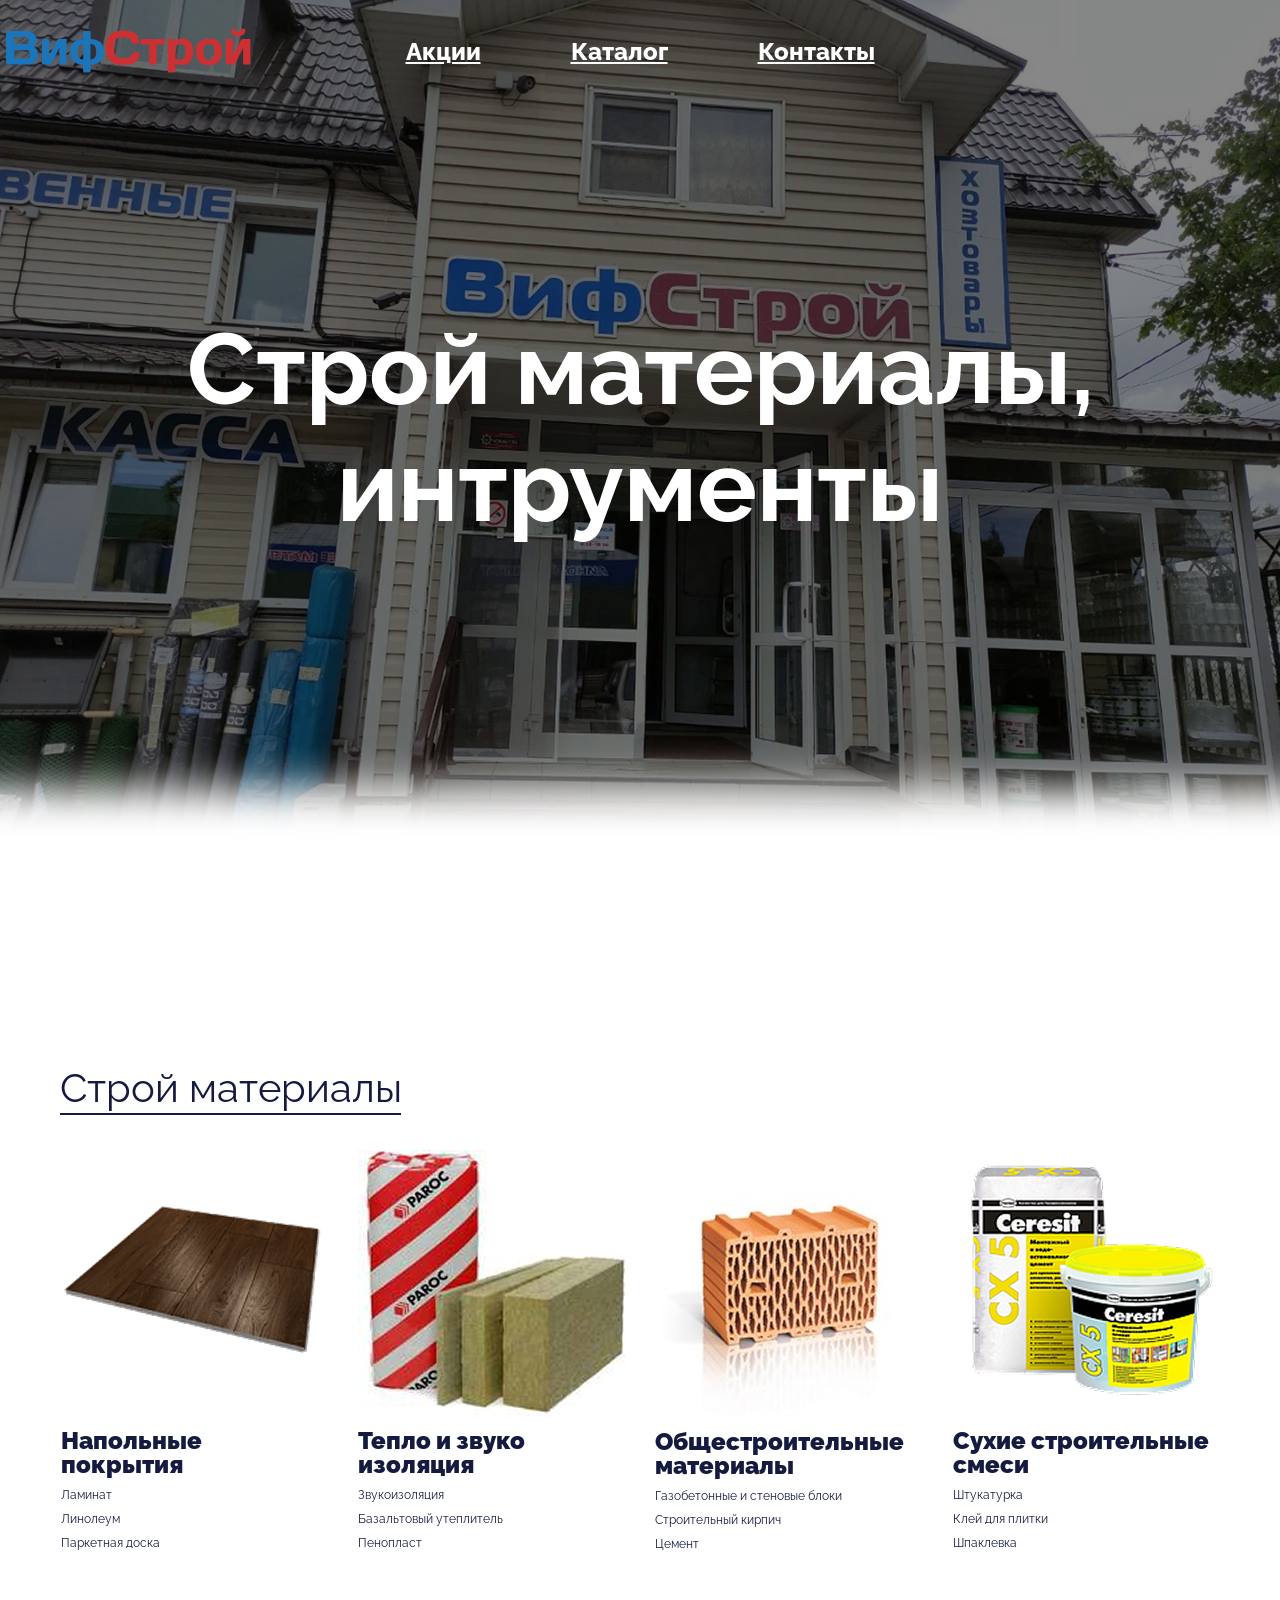
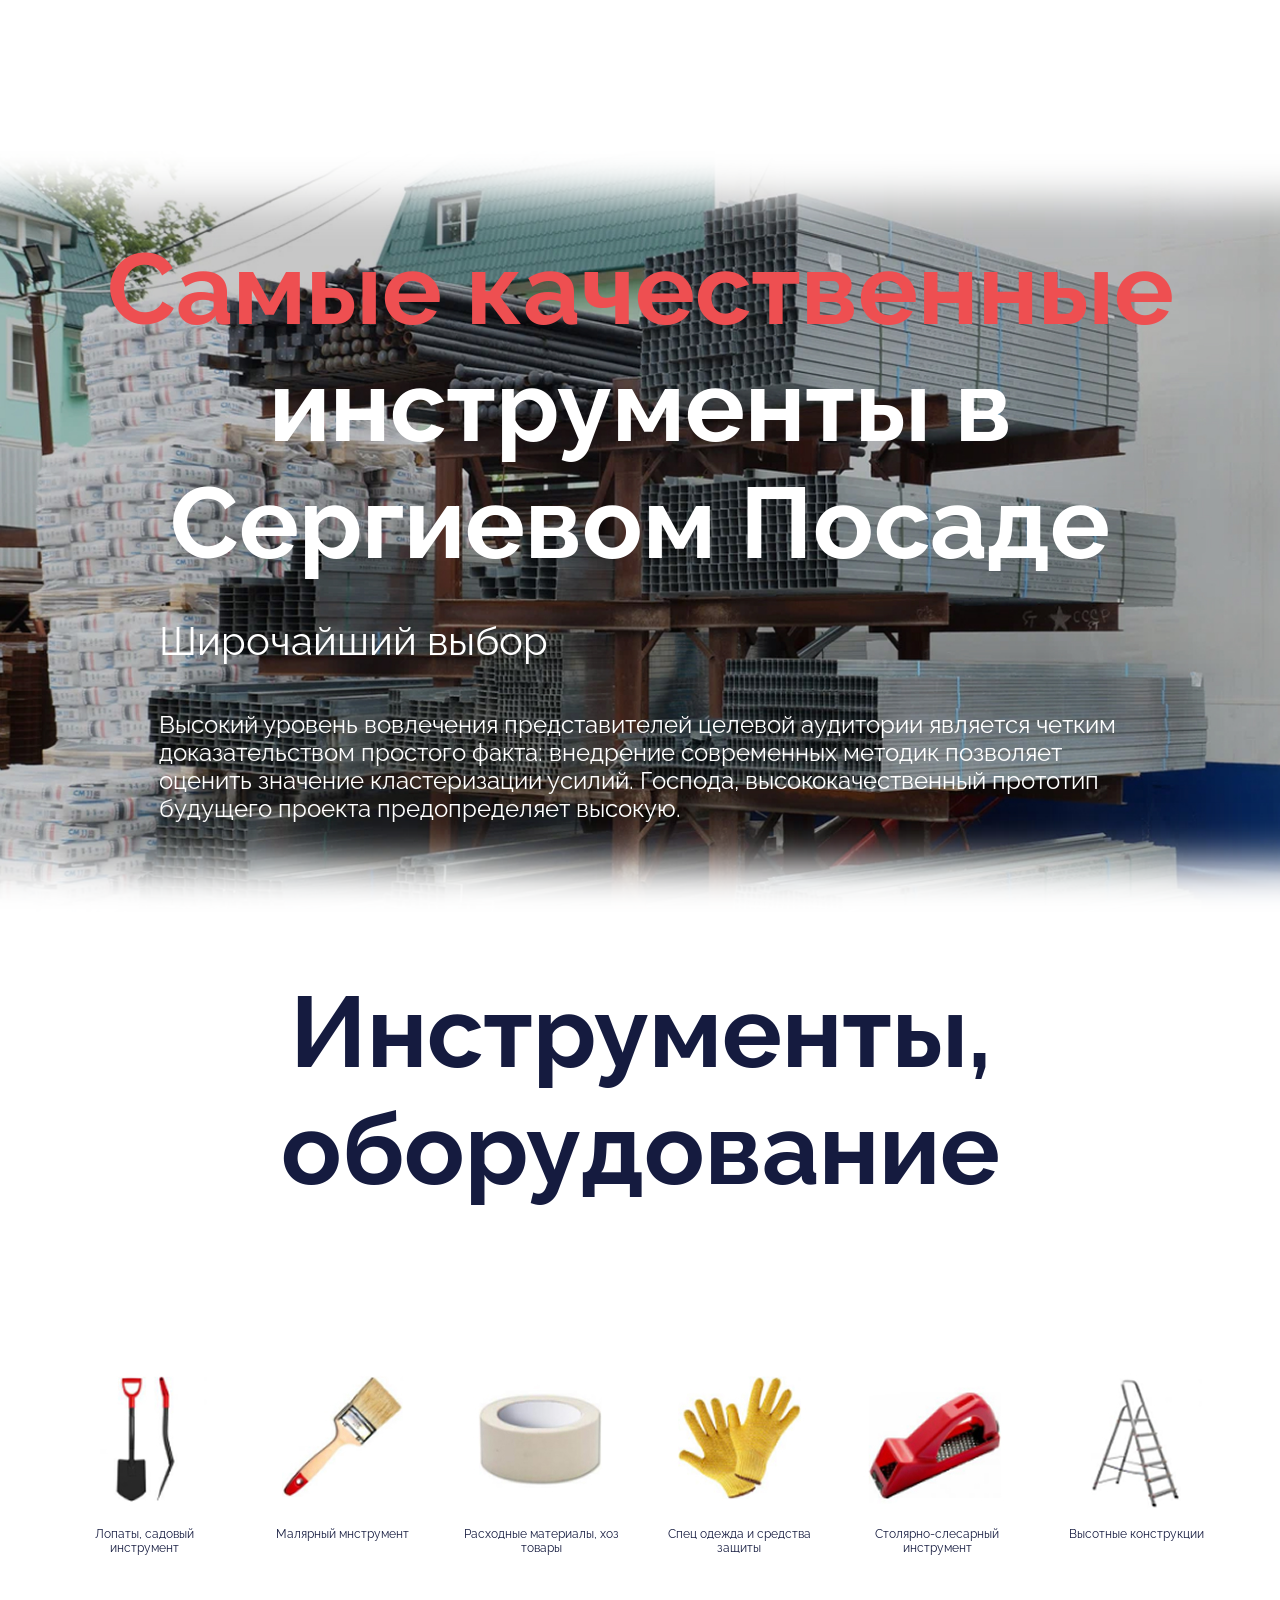
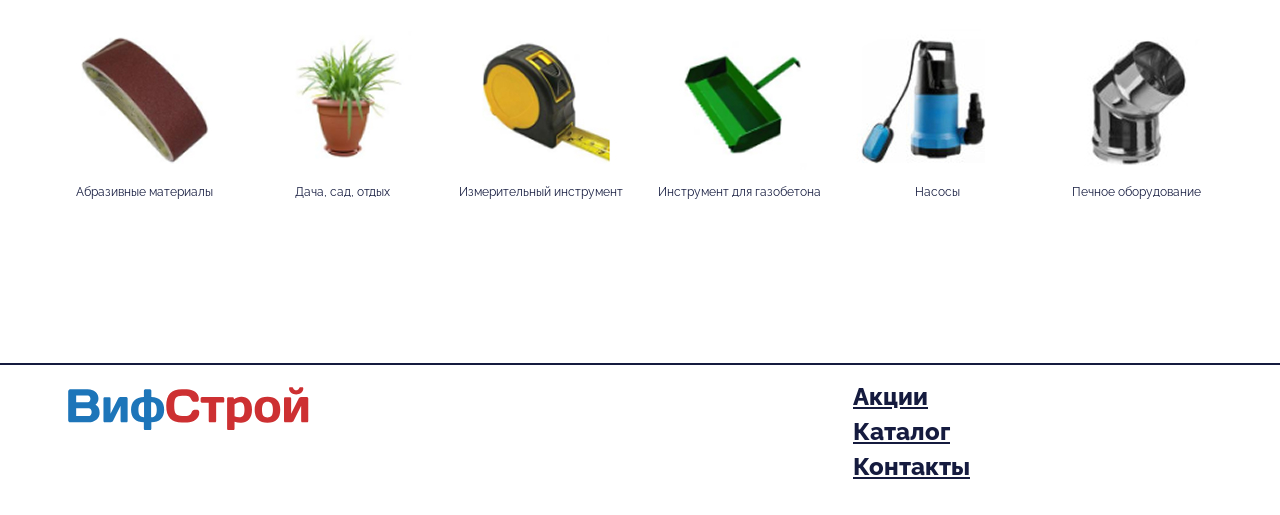
==== index.html @ c64a9bc7 "Add files via upload" ====
<!DOCTYPE html>
<html lang="ru">
<head>


    <meta charset="UTF-8">
    <meta name="viewport" content="width=device-width, initial-scale=1.0">


    <link rel="icon" href="./images/ico.ico" type="image/x-icon">

    <title>Главная "ВифСтрой"</title>


<!-- Google Fonts -->
    <link rel="preconnect" href="https://fonts.googleapis.com">
    <link rel="preconnect" href="https://fonts.gstatic.com" crossorigin>
    <link href="https://fonts.googleapis.com/css2?family=Raleway:ital,wght@0,100..900;1,100..900&display=swap" rel="stylesheet">


<!-- Стили -->
    <link rel="stylesheet" href="./styles/reset.css">
    <link rel="stylesheet" href="./styles/fonts.css">
    <link rel="stylesheet" href="./styles/style.css">


</head>
<body>


<!-- Главная -->
    <main>
        <header>
            <a href="./index.html" class="header_logo"><img src="./images/logo.svg" alt="LOGO" class="header_logo"></a>

            <nav>
                <a href="./promotion.html">Акции</a>
                <a href="./catalog.html">Каталог</a>
                <a href="">Контакты</a>
            </nav>
            <button class="menu"  popovertarget="menu_popover"><img src="./images/menu.svg" alt="MENU" class="menu_image"></button>

            <img src="./images/logo.svg" alt="LOGO" class="header_logo_0">

            <div id="menu_popover" popover>            
                <nav class="menu_nav">
                    <a href="./promotion.html" class="a_black">Акции</a>
                    <a href="./catalog.html" class="a_black">Каталог</a>
                    <a href="" class="a_black">Контакты</a>
                </nav>
            </div>

        </header>
        
        <h1>Строй материалы, интрументы</h1>

    </main>


<!-- Строй материалы -->
    <section class="section_main-cards">
        <div class="section_main-cards_content">

            <h2>Строй материалы</h2>
            <div class="line_1"></div>

            <div class="section_main-cards_content_container">

                <div class="main-card">
                    <img src="./images/1.jpg" alt="IMAGE">
                    <p class="card_title">Напольные покрытия</p>
                    <p class="card_text">Ламинат</p>
                    <p class="card_text">Линолеум</p>
                    <p class="card_text">Паркетная доска</p>
                </div>

                <div class="main-card">
                    <img src="./images/2.jpg" alt="IMAGE">
                    <p class="card_title">Тепло и звуко изоляция</p>
                    <p class="card_text">Звукоизоляция</p>
                    <p class="card_text">Базальтовый утеплитель</p>
                    <p class="card_text">Пенопласт</p>
                </div>

                <div class="main-card">
                    <img src="./images/3.jpg" alt="IMAGE">
                    <p class="card_title">Общестроительные материалы</p>
                    <p class="card_text">Газобетонные и стеновые блоки</p>
                    <p class="card_text">Строительный кирпич</p>
                    <p class="card_text">Цемент</p>
                </div>

                <div class="main-card">
                    <img src="./images/4.jpg" alt="IMAGE">
                    <p class="card_title">Сухие строительные смеси</p>
                    <p class="card_text">Штукатурка</p>
                    <p class="card_text">Клей для плитки</p>
                    <p class="card_text">Шпаклевка</p>
                </div>

            </div>
        </div>
    </section>


<!-- Самые качественные инструменты... -->
    <section class="section_previem">

        <h3><span class="red_text">Самые качественные </span>инструменты в Сергиевом Посаде</h3>
        <p class="previem_title">Широчайший выбор</p>
        <p class="previem_text">Высокий уровень вовлечения представителей целевой аудитории является четким доказательством простого факта: внедрение современных методик позволяет оценить значение кластеризации усилий. Господа, высококачественный прототип будущего проекта предопределяет высокую.</p>

    </section>


<!-- Интрументы, оборудование -->
    <section class="section_instruments">
        <h3 class="section_instruments_title">Инструменты, оборудование</h3>

        <div class="section_instruments_cards-container">
            <div class="section_instruments_card">
                <img src="./images/1.1.jpg" alt="IMAGE">
                <p class="card_text_1">Лопаты, садовый инструмент</p>
            </div>

            <div class="section_instruments_card">
                <img src="./images/1.2.jpg" alt="IMAGE">
                <p class="card_text_1">Малярный мнструмент</p>
            </div>

            <div class="section_instruments_card">
                <img src="./images/1.3.jpg" alt="IMAGE">
                <p class="card_text_1">Расходные материалы, хоз товары</p>
            </div>

            <div class="section_instruments_card">
                <img src="./images/1.4.jpg" alt="IMAGE">
                <p class="card_text_1">Спец одежда и средства защиты</p>
            </div>

            <div class="section_instruments_card">
                <img src="./images/1.5.jpg" alt="IMAGE">
                <p class="card_text_1">Столярно-слесарный инструмент</p>
            </div>

            <div class="section_instruments_card">
                <img src="./images/1.6.jpg" alt="IMAGE">
                <p class="card_text_1">Высотные конструкции</p>
            </div>

            <div class="section_instruments_card">
                <img src="./images/1.7.jpg" alt="IMAGE">
                <p class="card_text_1">Абразивные материалы</p>
            </div>

            <div class="section_instruments_card">
                <img src="./images/1.8.jpg" alt="IMAGE">
                <p class="card_text_1">Дача, сад, отдых</p>
            </div>

            <div class="section_instruments_card">
                <img src="./images/1.9.jpg" alt="IMAGE">
                <p class="card_text_1">Измерительный инструмент</p>
            </div>

            <div class="section_instruments_card">
                <img src="./images/1.10.jpg" alt="IMAGE">
                <p class="card_text_1">Инструмент для газобетона</p>
            </div>

            <div class="section_instruments_card">
                <img src="./images/1.11.jpg" alt="IMAGE">
                <p class="card_text_1">Насосы</p>
            </div>

            <div class="section_instruments_card">
                <img src="./images/1.12.jpg" alt="IMAGE">
                <p class="card_text_1">Печное оборудование</p>
            </div>
        </div>
    </section>


<!-- Подвал -->
    <div class="line"></div>
    <footer>    
        <img src="./images/logo.svg" alt="LOGO" class="footer_logo" href="./index.html">

        <nav class="footer_nav">
            <a href="./promotion.html" class="a_black">Акции</a>
            <a href="./catalog.html" class="a_black">Каталог</a>
            <a href="" class="a_black">Контакты</a>
        </nav>
    </footer>


</body>
</html>
---- styles/fonts.css ----
a {
    color: white;

    font-size: 24px;

    font-family: "Raleway", sans-serif;
    font-optical-sizing: auto;
    font-style: normal;
    font-weight: 800;
}
.a_black {
    color: #151B3F;
}
h1 {
    max-width: 1150px;
    width: 90%;

    color: white;

    font-size: 100px;

    font-family: "Raleway", sans-serif;
    font-optical-sizing: auto;
    font-style: normal;
    font-weight: bold;

    line-height: 117px;

    text-align: center;

    margin-top: 210px;
}
h2 {
    color: #151B3F;

    font-size: 40px;

    font-family: "Raleway", sans-serif;
    font-optical-sizing: auto;
    font-style: normal;

    margin-top: 220px;
}
h3 {
    max-width: 1150px;
    width: 90%;

    color: white;

    font-size: 100px;

    font-family: "Raleway", sans-serif;
    font-optical-sizing: auto;
    font-style: normal;
    font-weight: bold;

    line-height: 117px;

    text-align: center;
}
p {
    color: #151B3F;

    font-size: 24px;

    font-family: "Raleway", sans-serif;
    font-optical-sizing: auto;
    font-style: normal;
    font-weight: 900;
}
---- styles/style.css ----
/* ---Главная страница--- */

/* Шапка */
body {
    display: flex;
    flex-direction: column;
    align-items: center;
}
header {
    display: flex;
    justify-content: space-between;

    width: 100%;
    max-width: 1440px;
    height: 100px;
}
.header_logo {
    width: 255px;

    display: flex;
    justify-content: center;
}
.header_logo_0 {
    width: 255px;
    opacity: 0;
}
nav {
    display: flex;

    gap: 90px;

    margin-top: 40px;
}
.menu {
    display: none;
    align-self: center;

    width: 80px;
    height: 80px;

    background: none;
    border-style: hidden;

    margin-right: 50px;
}
.menu_image {
    width: 80px;
}
#menu_popover {
    width: 300px;
    height: 350px;

    background-color: white;

    border-radius: 0 0 30px 0;

    box-shadow:4px 4px 40px 0px black;
}


/* Секции */
section {
    width: 100%;

    display: flex;
    flex-direction: column;
    align-items: center;
}


/* Главная */
main {
    display: flex;
    flex-direction: column;
    align-items: center;

    width: 100%;
    height: 848px;

    background-image: url(/images/main_background.jpg);
    background-size: cover;
    background-repeat: no-repeat;
    background-position: center;
}


/* Карточки */
.section_main-cards {
    z-index: 1;

    box-shadow: 0px 0px 40px 60px rgba(255, 255, 255, 1);
}
.section_main-cards_content {
    display: flex;
    flex-direction: column;

    width: 100%;
    max-width: 1260px;
    height: 100%;
}
.line_1, .line_2, .line_3 {
    width: 341px;
    height: 2px;

    background-color: #151B3F;

    margin-top: 5px;
    margin-left: 50px;
}
h2 {
    padding-left: 50px;
}
.section_main-cards_content_container {
    display: flex;
    flex-wrap: wrap;
    justify-content: center;                 
    align-self: center;

    
    gap: 30px;

    margin-top: 35px;

    padding: 0 50px 190px 50px;
}
.main-card {
    display: flex;
    flex-direction: column;

    gap: 12px;
}
.card_title {
    width: 267px;
}
.card_text,.card_text_1 {
    width: 267px;

    font-size: 12px;
    font-weight: normal;
}


/* Самые качественные инструменты... */
.section_previem {
    display: flex;
    flex-direction: column;
    align-items: center;

    width: 100%;

    background-image: url(/images/previem_background.jpg);
    background-size: cover;
    background-repeat: no-repeat;
    background-position: center;

    padding-bottom: 100px;
}
h3 {
    margin-top: 90px;
}
.red_text {
    color: #EE4F51;
}
.previem_title {
    max-width: 962px;
    width: 100%;

    color: white;

    font-size: 40px;
    font-weight: normal;

    margin-top: 40px;
}
.previem_text {
    max-width: 962px;
    width: 100%;

    color: white;

    font-size: 24px;
    font-weight: normal;

    line-height: 28px;

    margin-top: 50px;
}


/* Интрументы, оборудование */
.section_instruments {
    box-shadow: 0px 0px 40px 60px rgba(255, 255, 255, 1);
}
.section_instruments_title {
    color: #151B3F;

    margin-top: 50px;
}
.section_instruments_cards-container {
    display: flex;
    flex-wrap: wrap;
    justify-content: center;

    gap: 60px;
    column-gap: 30px;

    width: 100%;
    max-width: 1160px;

    margin-top: 150px;
}
.card_text_1 {
    width: 168px;
    height: 28px;

    text-align: center;

    line-height: 14px;
}


/* Подвал */
footer {
    z-index: 2;

    display: flex;
    justify-content: space-between;

    width: 100%;
    max-width: 1160px;
    height: 150px;
}
.line,.line_header {
    width: 100%;
    height: 2px;

    background-color: #151B3F;

    margin-top: 150px;
}
.line_header {
    margin: 0;
}
.footer_logo {
    width: 255px;
    height: 46px;
    
    margin-top: 20px;
}
.footer_nav {
    display: flex;
    flex-direction: column;

    width: 367px;

    gap: 11px;

    margin-top: 20px;
}



/* ---Каталог--- */

/* Строй материалы/Инструменты */
.section_materials_cards-container {
    max-width: 1160px;
    width: 100%;
}
.section_materials_cards-container_content {
    display: flex;
    flex-wrap: wrap;
    justify-content: center;

    gap: 70px;
    column-gap: 100px;

    margin-top: 50px;
}
.section_materials_card_title {
    width: 168px;
    height: 84px;
    
    text-align: center;
}
.line_2 {
    width: 267px;
    height: 2px;

    background-color: #151B3F;

    margin-top: 5px;
}
.line_3 {
    width: 177px;
    height: 2px;

    background-color: #151B3F;

    margin-top: 5px;
}



/* Медиа-запросы */
@media (max-width: 1024px) {
    .header_logo_0 {
        display: none;
    }
    nav {
        padding-right: 50px;
    }
    .header_logo, .footer_logo {
        padding-left: 50px;
    }
    .section_main-cards_content_container {
        max-width: 600px;
    }
    .previem_text, .previem_title {
        width: 90%;
    }
}

@media (max-width: 768px) {
    nav {
        display: none;
    }
    .menu_nav {
        display: flex;
        flex-direction: column;

        margin-left: 50px;
    }
    .menu {
        display: flex;
    }
    h1, h3 {
        font-size: 70px;
    }
    .footer_nav {
        gap: 40px;
    }
}
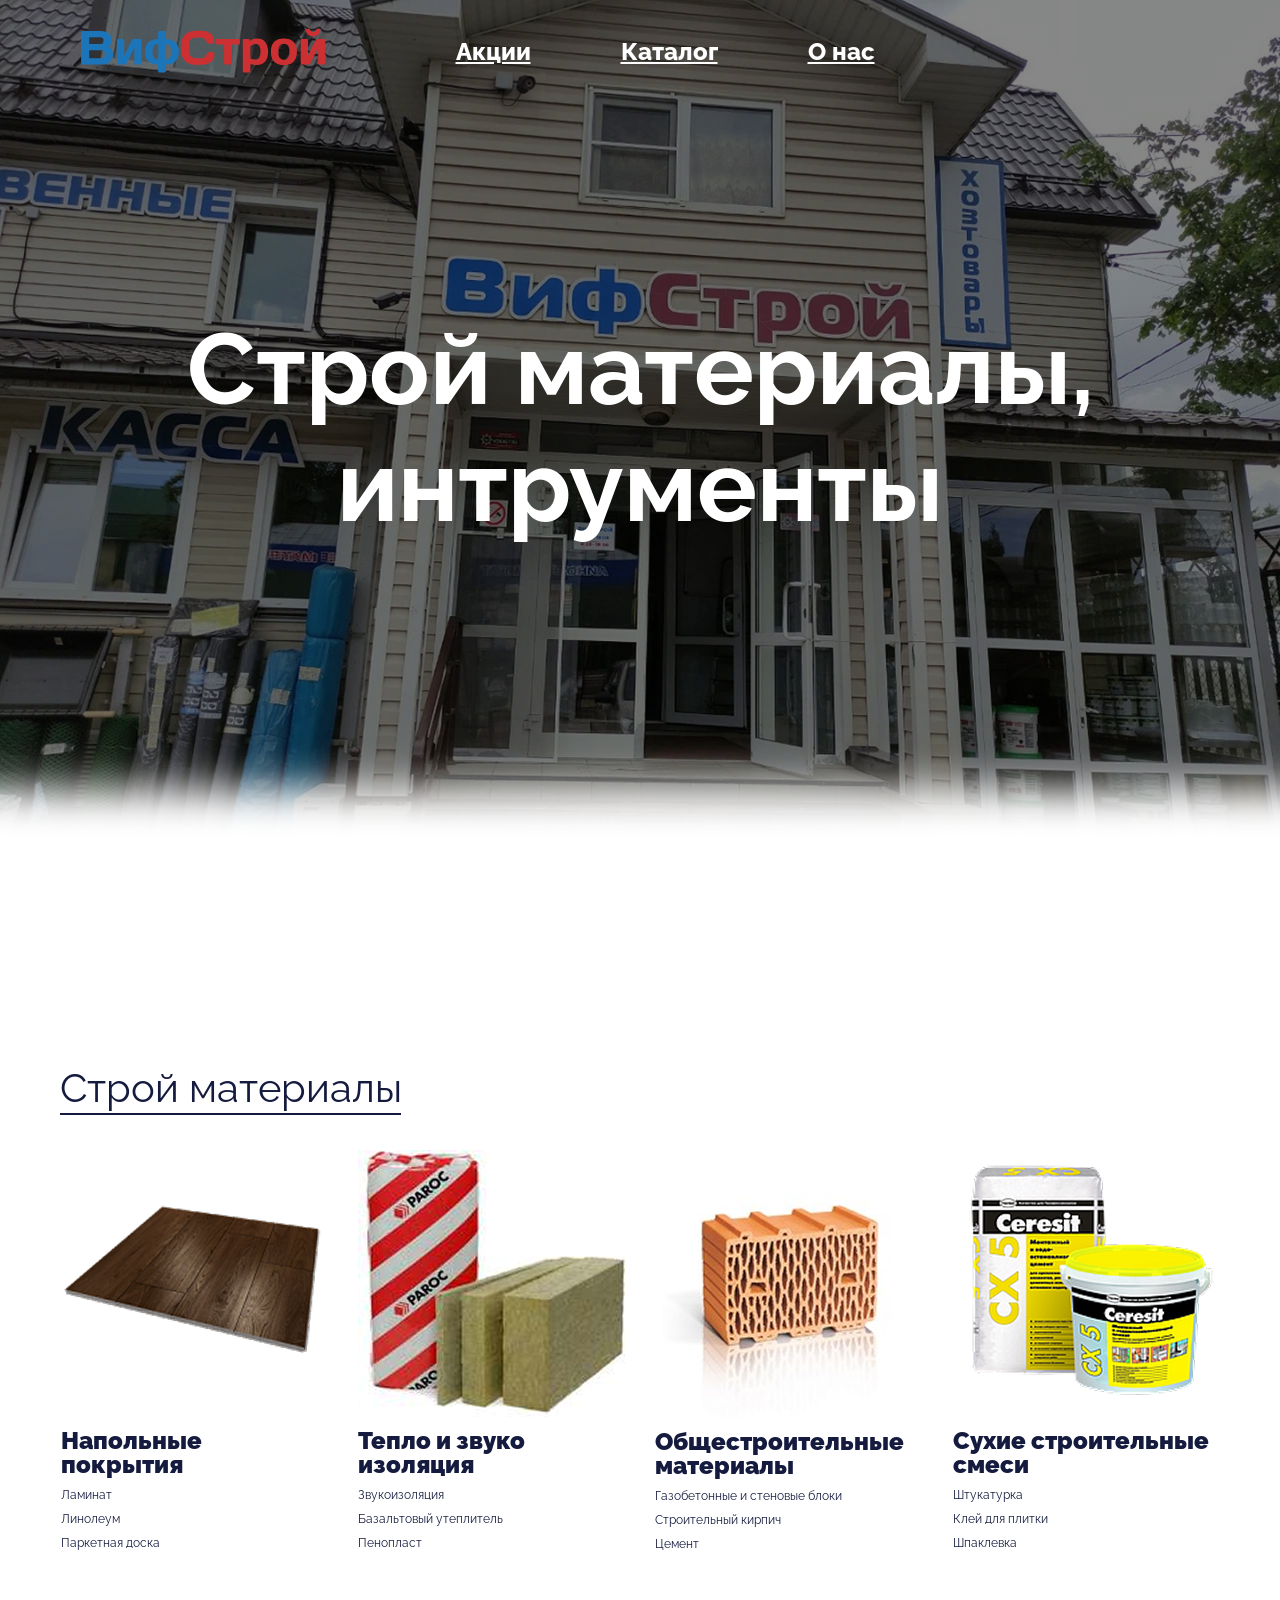
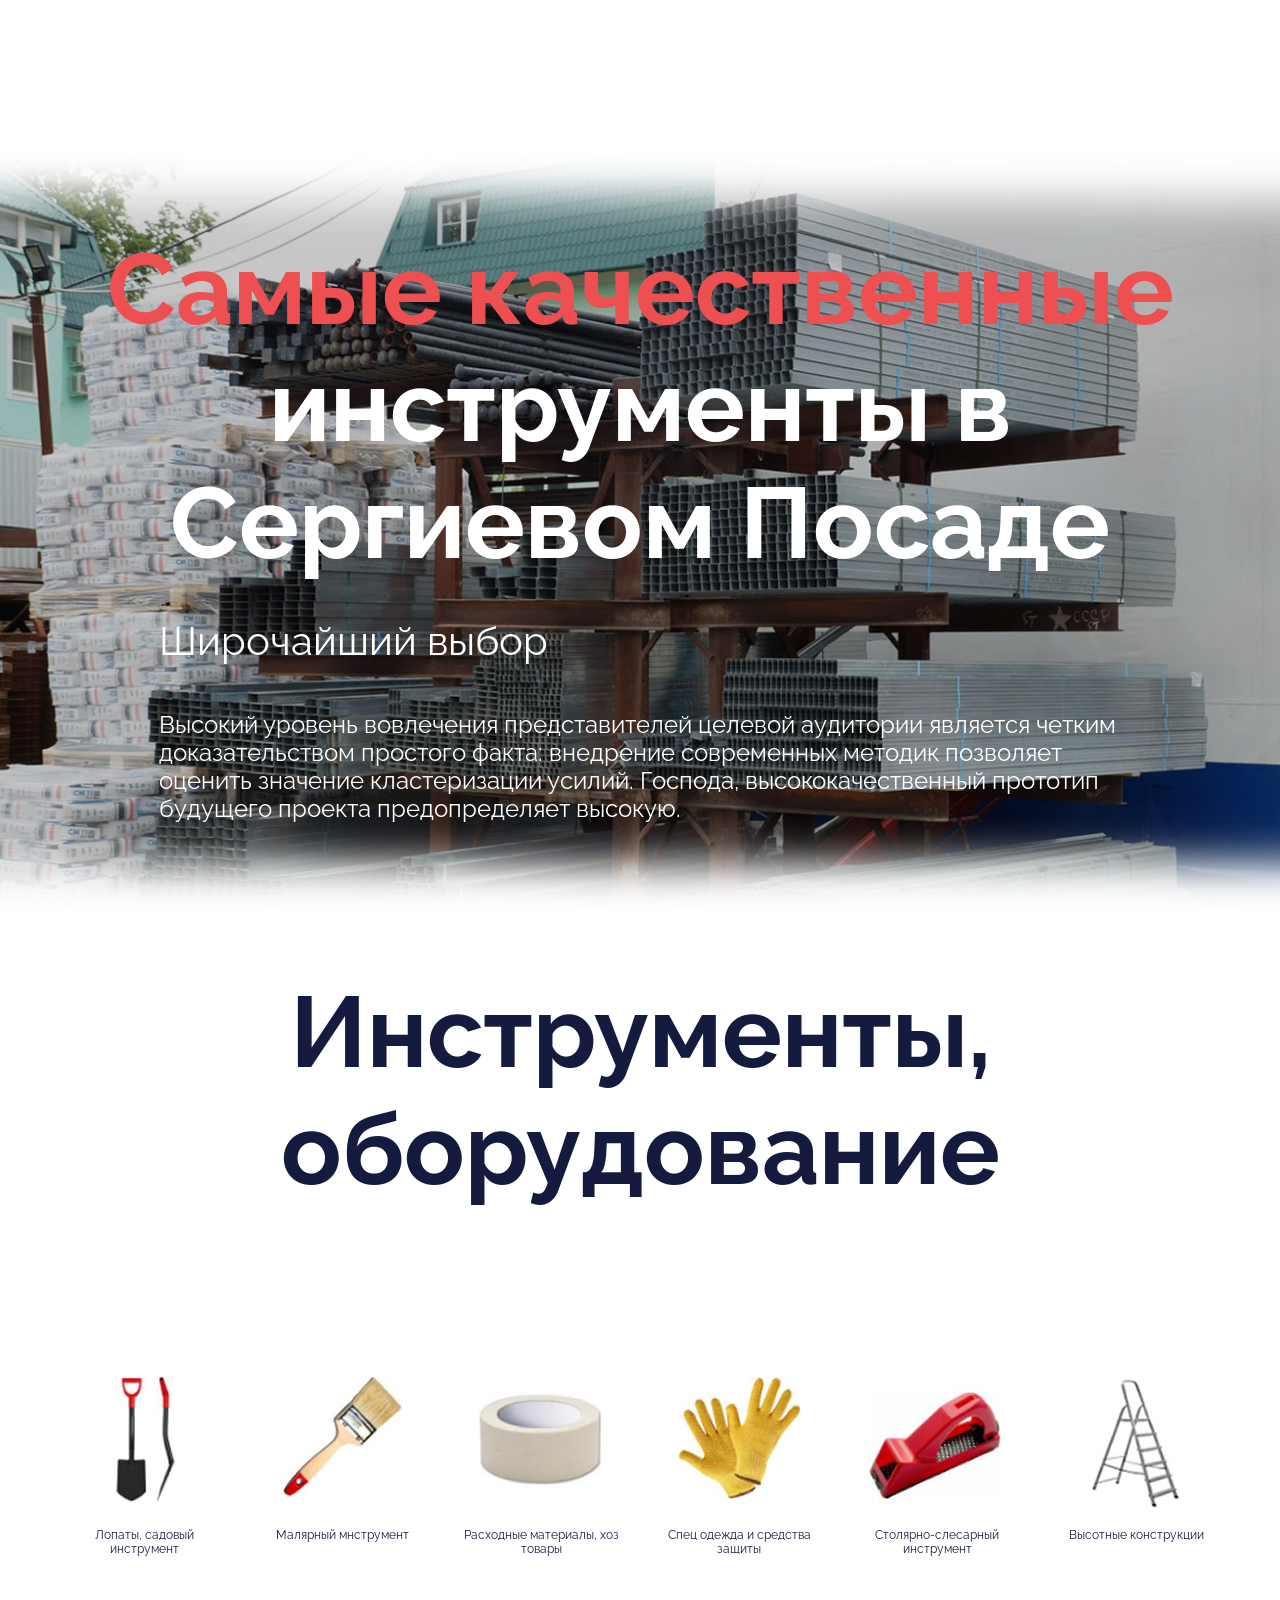
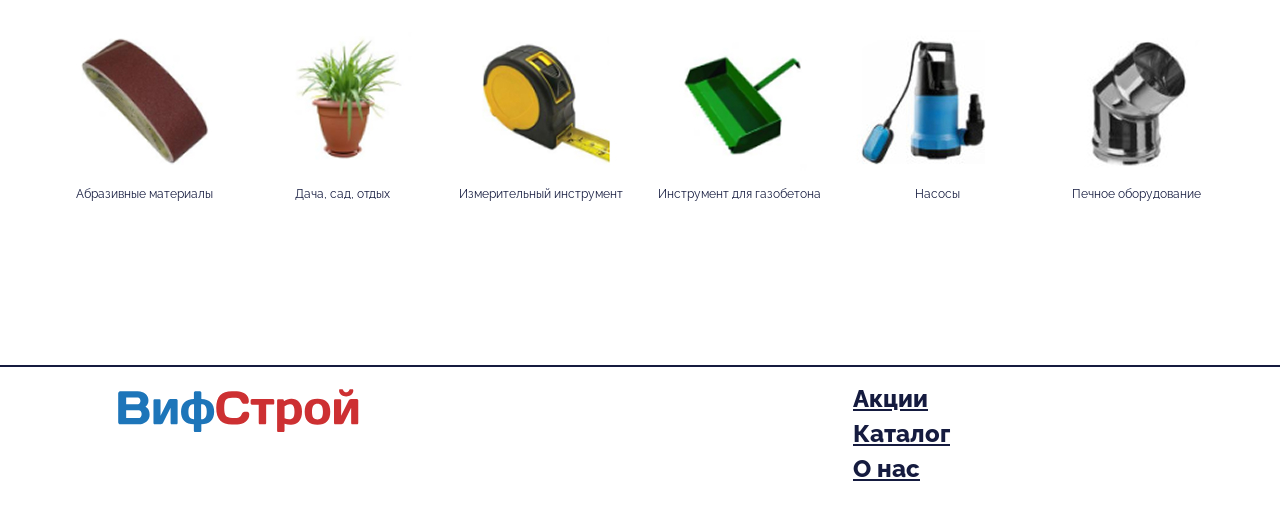
==== commit c2fe788c: "Add files via upload" ====
--- a/index.html
+++ b/index.html
@@ -36,7 +36,7 @@
             <nav>
                 <a href="./promotion.html">Акции</a>
                 <a href="./catalog.html">Каталог</a>
-                <a href="">Контакты</a>
+                <a href="#section_previem">О нас</a>
             </nav>
             <button class="menu"  popovertarget="menu_popover"><img src="./images/menu.svg" alt="MENU" class="menu_image"></button>
 
@@ -46,7 +46,7 @@
                 <nav class="menu_nav">
                     <a href="./promotion.html" class="a_black">Акции</a>
                     <a href="./catalog.html" class="a_black">Каталог</a>
-                    <a href="" class="a_black">Контакты</a>
+                    <a href="#section_previem" class="a_black">О нас</a>
                 </nav>
             </div>
 
@@ -66,37 +66,37 @@
 
             <div class="section_main-cards_content_container">
 
-                <div class="main-card">
+                <a class="main-card" href="./catalog.html">
                     <img src="./images/1.jpg" alt="IMAGE">
                     <p class="card_title">Напольные покрытия</p>
                     <p class="card_text">Ламинат</p>
                     <p class="card_text">Линолеум</p>
                     <p class="card_text">Паркетная доска</p>
-                </div>
+                </a>
 
-                <div class="main-card">
+                <a class="main-card" href="./catalog.html">
                     <img src="./images/2.jpg" alt="IMAGE">
                     <p class="card_title">Тепло и звуко изоляция</p>
                     <p class="card_text">Звукоизоляция</p>
                     <p class="card_text">Базальтовый утеплитель</p>
                     <p class="card_text">Пенопласт</p>
-                </div>
+                </a>
 
-                <div class="main-card">
+                <a class="main-card" href="./catalog.html">
                     <img src="./images/3.jpg" alt="IMAGE">
                     <p class="card_title">Общестроительные материалы</p>
                     <p class="card_text">Газобетонные и стеновые блоки</p>
                     <p class="card_text">Строительный кирпич</p>
                     <p class="card_text">Цемент</p>
-                </div>
+                </a>
 
-                <div class="main-card">
+                <a class="main-card" href="./catalog.html">
                     <img src="./images/4.jpg" alt="IMAGE">
                     <p class="card_title">Сухие строительные смеси</p>
                     <p class="card_text">Штукатурка</p>
                     <p class="card_text">Клей для плитки</p>
                     <p class="card_text">Шпаклевка</p>
-                </div>
+                </a>
 
             </div>
         </div>
@@ -104,7 +104,7 @@
 
 
 <!-- Самые качественные инструменты... -->
-    <section class="section_previem">
+    <section class="section_previem" id="section_previem">
 
         <h3><span class="red_text">Самые качественные </span>инструменты в Сергиевом Посаде</h3>
         <p class="previem_title">Широчайший выбор</p>
@@ -118,65 +118,65 @@
         <h3 class="section_instruments_title">Инструменты, оборудование</h3>
 
         <div class="section_instruments_cards-container">
-            <div class="section_instruments_card">
+            <a class="section_instruments_card">
                 <img src="./images/1.1.jpg" alt="IMAGE">
                 <p class="card_text_1">Лопаты, садовый инструмент</p>
-            </div>
+            </a>
 
-            <div class="section_instruments_card">
+            <a class="section_instruments_card"  href="./catalog.html">
                 <img src="./images/1.2.jpg" alt="IMAGE">
                 <p class="card_text_1">Малярный мнструмент</p>
-            </div>
+            </a>
 
-            <div class="section_instruments_card">
+            <a class="section_instruments_card"  href="./catalog.html">
                 <img src="./images/1.3.jpg" alt="IMAGE">
                 <p class="card_text_1">Расходные материалы, хоз товары</p>
-            </div>
+            </a>
 
-            <div class="section_instruments_card">
+            <a class="section_instruments_card"  href="./catalog.html">
                 <img src="./images/1.4.jpg" alt="IMAGE">
                 <p class="card_text_1">Спец одежда и средства защиты</p>
-            </div>
+            </a>
 
-            <div class="section_instruments_card">
+            <a class="section_instruments_card"  href="./catalog.html">
                 <img src="./images/1.5.jpg" alt="IMAGE">
                 <p class="card_text_1">Столярно-слесарный инструмент</p>
-            </div>
+            </a>
 
-            <div class="section_instruments_card">
+            <a class="section_instruments_card"  href="./catalog.html">
                 <img src="./images/1.6.jpg" alt="IMAGE">
                 <p class="card_text_1">Высотные конструкции</p>
-            </div>
+            </a>
 
-            <div class="section_instruments_card">
+            <a class="section_instruments_card"  href="./catalog.html">
                 <img src="./images/1.7.jpg" alt="IMAGE">
                 <p class="card_text_1">Абразивные материалы</p>
-            </div>
+            </a>
 
-            <div class="section_instruments_card">
+            <a class="section_instruments_card"  href="./catalog.html">
                 <img src="./images/1.8.jpg" alt="IMAGE">
                 <p class="card_text_1">Дача, сад, отдых</p>
-            </div>
+            </a>
 
-            <div class="section_instruments_card">
+            <a class="section_instruments_card"  href="./catalog.html">
                 <img src="./images/1.9.jpg" alt="IMAGE">
                 <p class="card_text_1">Измерительный инструмент</p>
-            </div>
+            </a>
 
-            <div class="section_instruments_card">
+            <a class="section_instruments_card"  href="./catalog.html">
                 <img src="./images/1.10.jpg" alt="IMAGE">
                 <p class="card_text_1">Инструмент для газобетона</p>
-            </div>
+            </a>
 
-            <div class="section_instruments_card">
+            <a class="section_instruments_card"  href="./catalog.html">
                 <img src="./images/1.11.jpg" alt="IMAGE">
                 <p class="card_text_1">Насосы</p>
-            </div>
+            </a>
 
-            <div class="section_instruments_card">
+            <a class="section_instruments_card"  href="./catalog.html">
                 <img src="./images/1.12.jpg" alt="IMAGE">
                 <p class="card_text_1">Печное оборудование</p>
-            </div>
+            </a>
         </div>
     </section>
 
@@ -189,7 +189,7 @@
         <nav class="footer_nav">
             <a href="./promotion.html" class="a_black">Акции</a>
             <a href="./catalog.html" class="a_black">Каталог</a>
-            <a href="" class="a_black">Контакты</a>
+            <a href="#section_previem" class="a_black">О нас</a>
         </nav>
     </footer>
 
--- a/styles/style.css
+++ b/styles/style.css
@@ -22,10 +22,14 @@
 
     display: flex;
     justify-content: center;
+
+    padding-left: 50px;
 }
 .header_logo_0 {
     width: 255px;
     opacity: 0;
+
+    padding-right: 50px;
 }
 nav {
     display: flex;
@@ -33,6 +37,8 @@
     gap: 90px;
 
     margin-top: 40px;
+
+    padding-left: 50px;
 }
 .menu {
     display: none;
@@ -56,8 +62,6 @@
     background-color: white;
 
     border-radius: 0 0 30px 0;
-
-    box-shadow:4px 4px 40px 0px black;
 }
 
 
@@ -80,7 +84,7 @@
     width: 100%;
     height: 848px;
 
-    background-image: url(/images/main_background.jpg);
+    background-image: url('../images/main_background.jpg');
     background-size: cover;
     background-repeat: no-repeat;
     background-position: center;
@@ -151,7 +155,7 @@
 
     width: 100%;
 
-    background-image: url(/images/previem_background.jpg);
+    background-image: url('../images/previem_background.jpg');
     background-size: cover;
     background-repeat: no-repeat;
     background-position: center;
@@ -249,6 +253,8 @@
     height: 46px;
     
     margin-top: 20px;
+
+    padding-left: 50px;
 }
 .footer_nav {
     display: flex;
@@ -280,12 +286,19 @@
 
     margin-top: 50px;
 }
-.section_materials_card_title {
+.section_materials_card_title, .catalog_popover_content_card_title {
     width: 168px;
     height: 84px;
     
     text-align: center;
 }
+.section_materials_card {
+    border: none;
+
+    background: none;
+
+    padding: 0;
+}
 .line_2 {
     width: 267px;
     height: 2px;
@@ -301,6 +314,34 @@
     background-color: #151B3F;
 
     margin-top: 5px;
+}
+#catalog_popover {
+    width: 710px;
+    height: 900px;
+
+    position: fixed !important;
+
+    margin: auto;
+
+    border-radius: 30px;
+}
+.catalog_popover_content {
+    display: flex;
+    flex-wrap: wrap;
+    justify-content: center;
+    
+    margin: 30px;
+}
+.catalog_popover_content_card {
+    width: 300px;
+    height: 418px;
+}
+.catalog_popover_content_card_title {
+    width: 300px;
+    height: 56px;
+}
+[popover]::backdrop {
+    background-color: rgba(0, 0, 0, 0.5);
 }
 
 
@@ -313,14 +354,14 @@
     nav {
         padding-right: 50px;
     }
-    .header_logo, .footer_logo {
-        padding-left: 50px;
-    }
     .section_main-cards_content_container {
         max-width: 600px;
     }
     .previem_text, .previem_title {
         width: 90%;
+    }
+    nav {
+        gap: 50px;
     }
 }
 
@@ -333,6 +374,8 @@
         flex-direction: column;
 
         margin-left: 50px;
+
+        gap: 90px;
     }
     .menu {
         display: flex;
